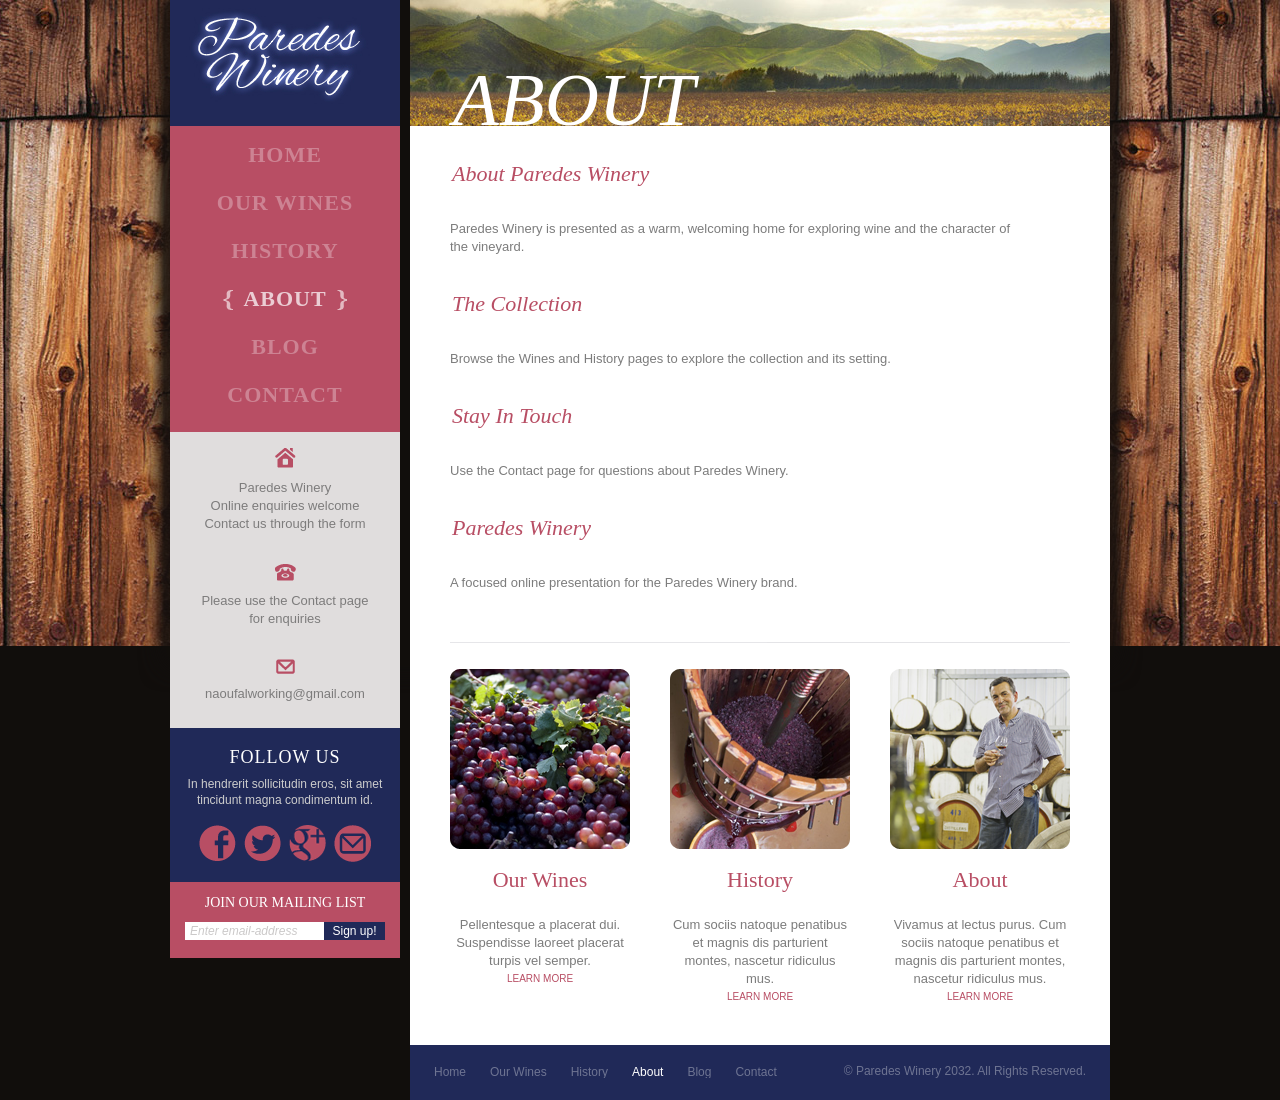
==== about.html @ c5596a62 "Prepare Paredes Winery site for deployment" ====
<!DOCTYPE HTML>
<html>
<head>
	<meta charset="UTF-8">
	<meta name="viewport" content="width=device-width, initial-scale=1">
	<title>About - Paredes Winery</title>
	<link rel="stylesheet" href="css/style.css" type="text/css">
</head>
<body>
	<div id="background">
		<div id="page">
			<div id="sidebar">
				<a href="index.html" class="logo"><img src="images/logo.jpg" alt=""></a>
				<ul>
					<li>
						<span><a href="index.html">home</a></span>
					</li>
					<li>
						<span><a href="wines.html">our wines</a></span>
					</li>
					<li>
						<span><a href="history.html">history</a></span>
					</li>
					<li class="selected">
						<span><a href="about.html">about</a></span>
					</li>
					<li>
						<span><a href="blog.html">blog</a></span>
					</li>
					<li>
						<span><a href="contact.html">contact</a></span>
					</li>
				</ul>
				<div class="contact">
					<ul>
						<li class="address">
							<span>address</span>
							<ul>
								<li>
									Paredes Winery
								</li>
								<li>
									Online enquiries welcome
								</li>
								<li>
									Contact us through the form
								</li>
							</ul>
						</li>
						<li class="contactInfo">
							<span>contact info</span>
							<ul>
								<li>
									Please use the Contact page
								</li>
								<li>
									for enquiries
								</li>
							</ul>
						</li>
						<li class="mail">
							<span>email</span>
							<ul>
								<li>
									<a href="mailto:naoufalworking@gmail.com">naoufalworking@gmail.com</a>
								</li>
							</ul>
						</li>
					</ul>
				</div>
				<div class="connect">
					<b>follow us</b>
					<p>
						In hendrerit sollicitudin eros, sit amet tincidunt magna condimentum id.
					</p>
					<ul>
						<li id="facebook">
							<a href="contact.html">contact</a>
						</li>
						<li id="twitter">
							<a href="contact.html">contact</a>
						</li>
						<li id="googleplus">
							<a href="contact.html">contact</a>
						</li>
						<li id="connectemail">
							<a href="mailto:naoufalworking@gmail.com">email</a>
						</li>
					</ul>
				</div>
				<div class="newsletter">
					<b>join our mailing list</b>
					<form action="contact.html">
						<input type="text" name="email" value="Enter email-address" id="email">
						<input type="submit" name="submit1" value="Sign up!" id="submit1">
					</form>
				</div>
			</div>
			<div id="content">
				<div id="header">
					<img src="images/mountains.jpg" alt="">
					<h1>about</h1>
				</div>
				<div id="body">
					<h3>About Paredes Winery</h3>
					<p>
						Paredes Winery is presented as a warm, welcoming home for exploring wine and the character of the vineyard.
					</p>
					<h3>The collection</h3>
					<p>
						Browse the Wines and History pages to explore the collection and its setting.
					</p>
					<h3>Stay in touch</h3>
					<p>
						Use the Contact page for questions about Paredes Winery.
					</p>
					<h3>Paredes Winery</h3>
					<p>
						A focused online presentation for the Paredes Winery brand.
					</p>
					<div class="section">
						<ul>
							<li>
								<a href="wines.html" class="figure"><img src="images/our-wines.png" alt=""></a>
								<h3>our wines</h3>
								<p>
									Pellentesque a placerat dui. Suspendisse laoreet placerat turpis vel semper.
								</p>
								<a href="wines.html" class="more">learn more</a>
							</li>
							<li>
								<a href="history.html" class="figure"><img src="images/history.png" alt=""></a>
								<h3>history</h3>
								<p>
									Cum sociis natoque penatibus et magnis dis parturient montes, nascetur ridiculus mus.
								</p>
								<a href="history.html" class="more">learn more</a>
							</li>
							<li>
								<a href="about.html" class="figure"><img src="images/about.png" alt=""></a>
								<h3>about</h3>
								<p>
									Vivamus at lectus purus. Cum sociis natoque penatibus et magnis dis parturient montes, nascetur ridiculus mus.
								</p>
								<a href="about.html" class="more">learn more</a>
							</li>
						</ul>
					</div>
				</div>
				<div id="footer">
					<ul>
						<li>
							<a href="index.html">home</a>
						</li>
						<li>
							<a href="wines.html">our wines</a>
						</li>
						<li>
							<a href="history.html">history</a>
						</li>
						<li class="selected">
							<a href="about.html">about</a>
						</li>
						<li>
							<a href="blog.html">blog</a>
						</li>
						<li>
							<a href="contact.html">contact</a>
						</li>
					</ul>
					<p>
						&copy; <a href="">Paredes Winery</a> 2032. All Rights Reserved.
					</p>
				</div>
			</div>
		</div>
	</div>
</body>
</html>
---- css/style.css ----
body {
	background: #110e0c url(../images/bg-wooden.jpg) repeat-x top center;
	font-family: Arial, Helvetica, sans-serif;
	font-size: 13px;
	line-height: 1;
	margin: 0;
	min-width: 0;
	padding: 0;
}
#background {
	background: url(../images/bg-page.png) no-repeat top center;
	margin: 0;
	padding: 0;
}
#page {
	margin: 0 auto;
	overflow: hidden;
	padding: 0 10px;
	width: 940px;
}
#sidebar {
	background: #b84e64;
	float: left;
	margin: 0 10px 0 0;
	padding: 0;
	width: 230px;
}
#sidebar a.logo {
	display: block;
	margin: 0;
	padding: 0;
}
#sidebar a.logo img {
	border: 0;
	display: block;
}
#sidebar div {
	margin: 0;
	padding: 0;
}
#sidebar ul {
	margin: 0;
	padding: 0;
}
#sidebar ul li {
	list-style: none;
	margin: 0;
	padding: 0;
}
#sidebar > ul {
	padding: 18px 10px 0;
}
#sidebar > ul li {
	height: 20px;
	margin: 0 0 28px;
	text-align: center;
}
#sidebar > ul li a {
	color: #cd8393;
	font-family: Georgia, serif;
	font-size: 22px;
	font-weight: bold;
	height: 22px;
	letter-spacing: 1px;
	margin: 0;
	padding: 0;
	text-decoration: none;
	text-transform: uppercase;
	width: auto;
}
#sidebar > ul li a:hover {
	color: #ebcdd4;
}
#sidebar > ul li.selected span {
	background: url(../images/brace-left.png) no-repeat bottom left;
	display: inline-block;
	margin: 0;
	padding: 0 0 0 20px;
}
#sidebar > ul li.selected a {
	background: url(../images/brace-right.png) no-repeat bottom right;
	color: #ebcdd4;
	display: inline-block;
	padding: 0 20px 0 0;
}
#sidebar .contact {
	background: #e0dddd;
}
#sidebar .contact ul li {
	padding: 15px 10px;
	text-align: center;
}
#sidebar .contact > ul {
	padding: 0 0 10px;
}
#sidebar .contact ul ul li {
	color: #7d7c7c;
	line-height: 18px;
	padding: 0;
}
#sidebar .contact ul li span {
	background: url(../images/icons.png) no-repeat;
	display: block;
	margin: 0 auto 10px;
	padding: 0;
	text-indent: -99999px;
	width: 21px;
}
#sidebar .contact ul li.address span {
	background-position: -8px -198px;
	height: 22px;
}
#sidebar .contact ul li.contactInfo span {
	background-position: -8px -240px;
	height: 19px;
}
#sidebar .contact ul li.mail span {
	background-position: -8px -279px;
	height: 17px;
}
#sidebar .contact ul ul li a {
	color: #7d7c7c;
	text-decoration: none;
}
#sidebar .contact ul ul li a:hover {
	color: #000;
}
#sidebar .connect {
	background: #202958;
	padding: 20px 0;
}
#sidebar .connect b {
	color: #fff;
	display: block;
	font-family: Georgia, serif;
	font-size: 18px;
	font-weight: normal;
	letter-spacing: 1px;
	margin: 0;
	padding: 0 10px 10px;
	text-align: center;
	text-transform: uppercase;
}
#sidebar .connect p {
	color: #ccc;
	font-size: 12px;
	line-height: 16px;
	margin: 0;
	padding: 0 10px;
	text-align: center;
}
#sidebar .connect ul {
	overflow: hidden;
	padding: 17px 21px 0 29px;
}
#sidebar .connect ul li {
	float: left;
	margin: 0 8px 0 0;
}
#sidebar .connect ul li a {
	background: url(../images/icons.png) no-repeat;
	display: block;
	height: 37px;
	text-indent: -99999px;
	width: 37px;
}
#sidebar .connect ul #facebook a {
	background-position: 0 0;
}
#sidebar .connect ul #facebook a:hover {
	background-position: -42px 0;
}
#sidebar .connect ul #twitter a {
	background-position: 0 -47px;
}
#sidebar .connect ul #twitter a:hover {
	background-position: -42px -47px;
}
#sidebar .connect ul #googleplus a {
	background-position: 0 -94px;
}
#sidebar .connect ul #googleplus a:hover {
	background-position: -42px -94px;
}
#sidebar .connect ul #connectemail a {
	background-position: 0 -141px;
}
#sidebar .connect ul #connectemail a:hover {
	background-position: -42px -141px;
}
#sidebar .newsletter {
	padding: 14px 0 18px;
}
#sidebar .newsletter b {
	color: #fff;
	display: block;
	font-family: Georgia, serif;
	font-size: 14px;
	font-weight: normal;
	margin: 0;
	padding: 0 10px;
	text-align: center;
	text-transform: uppercase;
}
#sidebar .newsletter form {
	margin: 0 auto;
	padding: 12px 0 18px;
	width: 200px;
}
#sidebar .newsletter form #email {
	color: #cbc9c9;
	background: #fff;
	border: 0;
	display: block;
	float: left;
	font-family: Arial, Helvetica, sans-serif;
	font-size: 12px;
	font-style: italic;
	height: 18px;
	line-height: 18px;
	margin: 0;
	padding: 0 5px;
	width: 129px;
}
#sidebar .newsletter form #submit1 {
	background: #202958;
	border: 0;
	color: #fff;
	display: block;
	float: left;
	font-family: Arial, Helvetica, sans-serif;
	font-size: 12px;
	height: 18px;
	line-height: 18px;
	margin: 0;
	padding: 0;
	text-align: center;
	width: 61px;
}
#content {
	background: #fff;
	float: left;
	margin: 0;
	padding: 0;
	width: 700px;
}
#content #header {
	margin: 0;
	padding: 0;
	position: relative;
	width: 700px;
}
#content #header h1 {
	color: #fff;
	bottom: -11px;
	font-family: Georgia, serif;
	font-size: 75px;
	font-style: italic;
	font-weight: normal;
	left: 43px;
	margin: 0;
	padding: 0;
	position: absolute;
	text-transform: uppercase;
	z-index: 3;
}
#content #header img {
	display: block;
}
#content #header div {
	background: url(../images/bg-transparent.png) repeat-x left bottom;
	bottom: 0;
	left: 0;
	margin: 0;
	padding: 0;
	overflow: hidden;
	position: absolute;
	width: 700px;
	z-index: 3;
}
#content #header div i {
	color: #fff;
	display: block;
	float: left;
	font-family: Georgia, serif;
	font-size: 40px;
	line-height: 32px;
	margin: 0;
	padding: 225px 0 0 54px;
	width: 372px;
}
#content #header div i .more {
	background: url(../images/icons.png) no-repeat 0 -355px;
	color: #eee778;
	font-size: 24px;
	margin: 0;
	padding: 0 0 0 35px;
	text-decoration: none;
	text-transform: capitalize;
}
#content #header div i .more:hover {
	text-decoration: underline;
}
#content #header div img {
	display: block;
	float: right;
}
#content #body {
	margin: 0;
	overflow: hidden;
	padding: 0 0 24px;
}
#content #body .header {
	margin: 0;
	overflow: hidden;
	padding: 0;
}
#content #body .header div {
	float: left;
	margin: 0;
	padding: 0;
	position: relative;
	width: 350px;
}
#content #body .header div img {
	display: block;
}
#content #body .header div div, #content #body .header div i {
	display: block;
	margin: 0;
	padding: 0;
	position: absolute;
	z-index: 3;
}
#content #body .header div div {
	background: url(../images/bg-transparent2.png) repeat;
	border-radius: 10px;
	bottom: 20px;
	left: 0;
	padding: 20px;
	width: 195px;
}
#content #body .header div div p, #content #body .header div div b {
	color: #fff;
	font-family: Georgia, serif;
	font-size: 17px;
	font-style: italic;
	line-height: 18px;
	margin: 0;
	padding: 0;
}
#content #body .header div div p {
	padding: 15px 0;
}
#content #body .header div div b {
	font-size: 26px;
	font-weight: normal;
}
#content #body .header div div a {
	background: url(../images/icons.png) no-repeat 0 -383px;
	color: #b84e64;
	font-family: Georgia, serif;
	font-size: 18px;
	font-style: italic;
	line-height: 18px;
	margin: 0;
	padding: 0 0 0 27px;
	text-decoration: none;
	text-transform: capitalize;
}
#content #body .header div div a:hover {
	text-decoration: underline;
}
#content #body .header div i {
	background: url(../images/bg-transparent3.png) repeat;
	border-radius: 10px;
	bottom: 8px;
	color: #fff;
	font-family: Georgia, serif;
	font-size: 32px;
	left: 22px;
	margin: 0;
	padding: 5px 15px;
	width: 276px;
}
#content #body .header div i a {
	background: url(../images/icons.png) no-repeat 0 -400px;
	color: #eee778;
	font-size: 18px;
	margin: 0;
	padding: 0 0 0 27px;
	text-decoration: none;
	text-transform: capitalize;
}
#content #body .header div i a:hover {
	text-decoration: underline;
}
#content #body .body {
	margin: 0;
	padding: 0;
}
#content #body p {
	color: #7c7c7c;
	font-size: 13px;
	line-height: 18px;
	margin: 0;
	padding: 0;
}
#content #body p a {
	color: #7c7c7c;
	text-decoration: underline;
}
#content #body p a:hover {
	color: #b84e64;
}
#content #body .body ul {
	margin: 0;
	overflow: hidden;
	padding: 27px 0;
}
#content #body .body ul li {
	float: left;
	list-style: none;
	margin: 0 0 0 40px;
	padding: 0;
	text-align: center;
	width: 180px;
}
#content #body .body ul li a.figure {
	display: block;
	margin: 0;
	padding: 0;
}
#content #body .body ul li a.figure:hover {
	opacity: 0.8;
}
#content #body .body ul li a.figure img {
	border: 0;
	display: block;
}
#content #body .body ul li h3 {
	color: #b84e64;
	font-family: Georgia, serif;
	font-size: 22px;
	font-weight: normal;
	margin: 0;
	padding: 20px 0 25px;
	text-align: center;
	text-transform: capitalize;
}
#content #body .body ul li p {
	text-align: center;
}
#content #body .body ul li a.more {
	color: #b84e64;
	font-size: 10px;
	line-height: 18px;
	text-decoration: none;
	text-transform: uppercase;
}
#content #body .body ul li a.more:hover {
	text-decoration: underline;
}
#content #body .footer {
	margin: 0;
	overflow: hidden;
	padding: 0;
}
#content #body .footer div h2 {
	border-bottom: 1px solid #e6e6e9;
	border-top: 1px solid #e6e6e9;
	color: #b84e64;
	font-family: Georgia, serif;
	font-size: 22px;
	font-weight: normal;
	height: 13px;
	line-height: 13px;
	margin: 0;
	padding: 20px 0 25px;
	text-align: center;
	text-transform: capitalize;
}
#content #body .footer .featured {
	float: left;
	height: 314px;
	margin: 0 0 0 24px;
	padding: 0;
	position: relative;
	width: 198px;
}
#content #body .footer .featured h2 {
	margin: 0 0 0 16px;
	width: 180px;
}
#content #body .footer .featured a {
	display: block;
	left: 0;
	position: absolute;
	top: 44px;
}
#content #body .footer .featured a:hover {
	opacity: 0.8;
}
#content #body .footer .featured a img {
	border: 0;
	display: block;
}
#content #body .footer .article {
	float: left;
	margin: 0;
	padding: 0 0 0 36px;
	width: 400px;
}
#content #body .footer .article ul {
	border-bottom: 1px solid #e6e6e9;
	margin: 0;
	padding: 0 0 15px;
}
#content #body .footer .article ul li {
	list-style: none;
	margin: 0;
	overflow: hidden;
	padding: 18px 0 0;
}
#content #body .footer .article ul li img {
	display: block;
	float: left;
	width: 90px;
}
#content #body .footer .article ul li div {
	float: left;
	margin: 0;
	padding: 0 0 0 15px;
	width: 295px
}
#content #body .footer .article ul li div h3 {
	color: #b84e64;
	font-size: 12px;
	line-height: 18px;
	margin: 0;
	padding: 0;
	text-transform: uppercase;
}
#content #body .footer .article ul li div h3 a {
	color: #b84e64;
	text-decoration: none;
}
#content #body .footer .article ul li div small {
	color: #b84e64;
	display: block;
	font-size: 10px;
	margin: 0;
	padding: 0;
	text-transform: uppercase;
}
#content #body .footer .article ul li div p {
	color: #7c7c7c;
	font-size: 13px;
	line-height: 18px;
	margin: 0;
	padding: 10px 0 0;
}
#content #body .footer .article ul li div p a {
	color: #b84e64;
}
#content #body .footer .article ul li div a.more {
	color: #b84e64;
	font-size: 10px;
	text-transform: uppercase;
	text-decoration: none;
}
#content #body .footer .article ul li div h3 a:hover, #content #body .footer .article ul li div p a:hover, #content #body .footer .article ul li div a.more:hover {
	text-decoration: underline;
}
#content #body > h3 {
	color: #b84e64;
	font-family: Georgia, serif;
	font-size: 22px;
	font-style: italic;
	font-weight: normal;
	margin: 0;
	padding: 37px 0 35px 42px;
	text-transform: capitalize;
}
#content #body > p {
	padding: 0 80px 0 40px;
}
#content #body > p span {
	display: block;
	margin: 0;
	padding: 0 0 20px;
}
#content #body > ul {
	margin: 0;
	overflow: hidden;
	padding: 10px 5px 0;
}
#content #body > ul li {
	float: left;
	list-style: none;
	margin: 0;
	padding: 0 0 20px;
	text-align: center;
	width: 230px;
}
#content #body > ul li a.figure {
	display: block;
}
#content #body > ul li a.figure:hover {
	opacity: 0.8;
}
#content #body > ul li a.figure img {
	border: 0;
	display: block;
}
#content #body > ul li h3 {
	color: #b84e64;
	font-family: Georgia, serif;
	font-size: 22px;
	font-weight: normal;
	margin: 0;
	padding: 0 0 25px;
	text-align: center;
}
#content #body > ul li p {
	text-align: center;
	padding: 0 25px;
}
#content #body > ul li p a {
	color: #b84e64;
}
#content #body > ul li p a:hover {
	color: #dc2f53;
}
#content #body > ul li a.more {
	color: #b84e64;
	font-size: 10px;
	line-height: 18px;
	text-decoration: none;
	text-transform: uppercase;
}
#content #body > ul li a.more:hover {
	text-decoration: underline;
}
#content #body > img {
	display: block;
	margin: 20px 0 0 40px;
	padding: 0;
}
#content #body .section {
	margin: 0;
	padding: 50px 0 0;
}
#content #body .section ul {
	background: url(../images/border.gif) no-repeat top center;
	margin: 0;
	overflow: hidden;
	padding: 27px 0 15px;
}
#content #body .section ul li {
	float: left;
	list-style: none;
	margin: 0 0 0 40px;
	padding: 0;
	text-align: center;
	width: 180px;
}
#content #body .section ul li a.figure {
	display: block;
	margin: 0;
	padding: 0;
}
#content #body .section ul li a.figure:hover {
	opacity: 0.8;
}
#content #body .section ul li a.figure img {
	border: 0;
	display: block;
}
#content #body .section ul li h3 {
	color: #b84e64;
	font-family: Georgia, serif;
	font-size: 22px;
	font-weight: normal;
	margin: 0;
	padding: 20px 0 25px;
	text-align: center;
	text-transform: capitalize;
}
#content #body .section ul li p {
	text-align: center;
}
#content #body .section ul li a.more {
	color: #b84e64;
	font-size: 10px;
	line-height: 18px;
	text-decoration: none;
	text-transform: uppercase;
}
#content #body .section ul li a.more:hover {
	text-decoration: underline;
}
#content #body .blog {
	float: left;
	margin: 0 0 0 40px;
	padding: 0;
	width: 400px;
}
#content #body .blog div {
	border-top: 1px solid #e6e6e9;
	margin: 0;
	overflow: hidden;
	padding: 37px 0;
}
#content #body .blog div:first-child {
	border: 0;
}
#content #body .blog div h3 {
	font-weight: normal;
	margin: 0;
	padding: 0;
}
#content #body .blog div h3 a {
	color: #b84e64;
	font-family: Georgia, serif;
	font-size: 22px;
	font-style: italic;
	text-decoration: none;
	text-transform: capitalize;
}
#content #body .blog div small {
	color: #b84e64;
	font-size: 12px;
	font-style: italic;
	display: block;
	margin: 0;
	padding: 0;
}
#content #body .blog div small a {
	color: #b84e64;
	text-decoration: none;
}
#content #body .blog div a.comment {
	color: #b84e64;
	float: right;
	font-size: 10px;
	text-decoration: none;
	text-transform: uppercase;
}
#content #body .blog a.more {
	background: url(../images/icons.png) no-repeat 0 -427px;
	color: #b84e64;
	font-size: 10px;
	padding: 0 0 0 22px;
	text-decoration: none;
	text-transform: uppercase;
}
#content #body .blog div h3 a:hover, #content #body .blog div small a:hover, #content #body .blog div a.comment:hover, #content #body .blog a.more:hover {
	text-decoration: underline;
}

@media (max-width: 700px) {
	body {
		background-repeat: repeat-y;
	}
	#page {
		box-sizing: border-box;
		padding: 0;
		width: 100%;
	}
	#sidebar, #content {
		float: none;
		margin: 0;
		width: 100%;
	}
	#sidebar > ul {
		display: flex;
		flex-wrap: wrap;
		justify-content: center;
		gap: 8px 14px;
		padding: 18px 10px;
	}
	#sidebar > ul li, #sidebar > ul li.selected {
		height: auto;
		margin: 0;
	}
	#sidebar > ul li a, #sidebar > ul li.selected a {
		font-size: 16px;
		padding: 0;
	}
	#content #header, #content #header div {
		width: 100%;
	}
	#content #header > img {
		height: auto;
		max-width: 100%;
	}
	#content #header div i {
		box-sizing: border-box;
		font-size: 24px;
		line-height: 26px;
		padding: 80px 20px 12px;
		width: 65%;
	}
	#content #header div img {
		height: auto;
		max-width: 35%;
	}
	#content #body .header div, #content #body .body ul li, #content #body .section ul li {
		float: none;
		margin: 0 auto 20px;
		max-width: 100%;
		width: 350px;
	}
	#content #body .header div > img, #content #body .body ul li img, #content #body .section ul li img {
		height: auto;
		max-width: 100%;
	}
	#content #body .header div div, #content #body .header div i {
		box-sizing: border-box;
		max-width: calc(100% - 20px);
	}
	#content #body .footer .featured, #content #body .footer .article, #content #body .blog {
		float: none;
		margin: 0 auto;
		max-width: 100%;
		width: 400px;
	}
	#content #body > h3, #content #body > p {
		padding-left: 20px;
		padding-right: 20px;
	}
	#content #body > img {
		margin-left: auto;
		margin-right: auto;
		max-width: 100%;
	}
	#sidebar .contactInfo li, #sidebar .address li, #sidebar .mail li {
		word-break: break-word;
	}
}
#content #body .blog div p {
	clear: both;
	padding: 0 0 22px;
}
#content #body .blog div img {
	display: block;
	margin: 20px 0;
	padding: 0;
}
#content #body .aside {
	float: left;
	margin: 0 0 0 40px;
	padding: 35px 0 0;
	width: 180px;
}
#content #body .aside h3 {
	border-bottom: 1px solid #e6e6e9;
	border-top: 1px solid #e6e6e9;
	color: #b84e64;
	font-family: Georgia, serif;
	font-size: 22px;
	font-weight: normal;
	height: 53px;
	line-height: 53px;
	margin: 0;
	padding: 0;
	text-align: center;
	text-transform: capitalize;
}
#content #body .aside div, #content #body .aside ul {
	margin: 0;
	padding: 0;
}
#content #body .aside ul li {
	list-style: none;
	margin: 0;
	padding: 0;
}
#content #body .aside .archive > ul {
	padding: 22px 0 22px 14px;
}
#content #body .aside .archive ul li {
	background: url(../images/arrow-right.png) no-repeat 0 5px;
	line-height: 18px;
	padding: 0 0 0 14px;
	text-transform: capitalize;
}
#content #body .aside .archive ul li.expand {
	background: url(../images/arrow-down.png) no-repeat 0 5px;
}
#content #body .aside .archive ul ul ul li {
	background: none;
}
#content #body .aside .archive ul li a {
	color: #7d7c7c;
	text-decoration: none;
}
#content #body .aside .archive ul li a:hover {
	color: #b84e64;
}
#content #body .aside .archive ul ul ul li a:hover {
	color: #b84e64;
}
#content #body .aside .popular {
	text-align: center;
}
#content #body .aside .popular ul li {
	border-top: 1px solid #e6e6e9;
	padding: 17px 0;
}
#content #body .aside .popular ul li:first-child {
	border: 0;
}
#content #body .aside .popular a.figure:hover {
	opacity: 0.8;
}
#content #body .aside .popular a.figure img {
	border: 0;
	padding: 0 0 10px;
}
#content #body .aside .popular h4 {
	font-size: 12px;
	line-height: 18px;
	margin: 0;
	padding: 0;
}
#content #body .aside .popular h4 a {
	color: #b84e64;
	text-decoration: none;
	text-transform: uppercase;
}
#content #body .aside .popular h4 a:hover {
	color: #dc2f53;
}
#content #body .aside .popular small {
	color: #b84e64;
	font-size: 10px;
	text-transform: uppercase;
}
#content #body .aside .popular p {
	padding: 10px 0 0;
	text-align: left;
}
#content #body .aside .popular p a {
	color: #b84e64;
	text-decoration: none;
}
#content #body .aside .popular p a:hover {
	text-decoration: underline;
}
#content #body .aside .featured {
	height: 314px;
	position: relative;
}
#content #body .aside .featured a {
	display: block;
	left: -18px;
	margin: 0;
	padding: 0;
	position: absolute;
	top: 44px;
}
#content #body .aside .featured a:hover {
	opacity: 0.8;
}
#content #body .aside .featured a img {
	border: 0;
	display: block;
}
#content #body form {
	margin: 0;
	padding: 35px 0 0 50px;
	width: 488px;
}
#content #body form label {
	display: block;
	margin: 0 0 20px;
	overflow: hidden;
	padding: 0;
}
#content #body form label span {
	color: #7d7c7c;
	display: block;
	font-size: 13px;
	float: left;
	height: 31px;
	margin: 0;
	padding: 5px 14px 0 0;
	text-align: right;
	text-transform: uppercase;
	width: 74px;
}
#content #body form label input {
	border: 1px solid #d6d6d6;
	background: #fff;
	color: #7d7c7c;
	display: block;
	float: left;
	font-family: Arial, Helvetica, sans-serif;
	font-size: 13px;
	height: 34px;
	line-height: 34px;
	margin: 0;
	padding: 0 5px;
	width: 388px;
}
#content #body form label textarea {
	border: 1px solid #d6d6d6;
	background: #fff;
	color: #7d7c7c;
	display: block;
	float: left;
	font-family: Arial, Helvetica, sans-serif;
	font-size: 13px;
	height: 205px;
	margin: 0;
	overflow: auto;
	padding: 5px;
	width: 388px;
}
#content #body form #submit2 {
	border: 0;
	background: url(../images/button-submit.png) no-repeat top left;
	display: block;
	height: 37px;
	margin: 0 0 0 88px;
	padding: 0;
	width: 101px;
}
#footer {
	background: #202958;
	margin: 0;
	padding: 20px 0;
}
#footer a {
	color: #6e7492;
	font-size: 12px;
	text-align: center;
	text-decoration: none;
	text-transform: capitalize;
}
#footer a:hover {
	color: #fff;
}
#footer ul {
	display: inline-block;
	margin: 0;
	overflow: hidden;
	padding: 0;
}
#footer ul li {
	float: left;
	list-style: none;
	margin: 0 0 0 24px;
	padding: 0;
}
#footer ul li.selected a {
	color: #fff;
}
#footer p {
	color: #6e7492;
	font-size: 12px;
	float: right;
	margin: 0 24px 0 0;
	padding: 0;
}

@media (max-width: 700px) {
	body {
		min-width: 0;
	}
	#page, #sidebar, #content, #content #header, #content #header div {
		box-sizing: border-box;
		width: 100%;
	}
	#page, #sidebar, #content {
		float: none;
		margin: 0;
	}
	#sidebar > ul {
		display: flex;
		flex-wrap: wrap;
		justify-content: center;
		gap: 8px 14px;
		padding: 18px 10px;
	}
	#sidebar > ul li, #sidebar > ul li.selected {
		height: auto;
		margin: 0;
	}
	#sidebar > ul li a, #sidebar > ul li.selected a {
		font-size: 16px;
		padding: 0;
	}
	#content #header > img {
		height: auto;
		max-width: 100%;
	}
	#content #header div i {
		box-sizing: border-box;
		font-size: 24px;
		line-height: 26px;
		padding: 80px 20px 12px;
		width: 65%;
	}
	#content #header div img {
		height: auto;
		max-width: 35%;
	}
	#content #body .header div, #content #body .body ul li, #content #body .section ul li {
		float: none;
		margin: 0 auto 20px;
		max-width: 100%;
		width: 350px;
	}
	#content #body .header div > img, #content #body .body ul li img, #content #body .section ul li img {
		height: auto;
		max-width: 100%;
	}
	#content #body .footer .featured, #content #body .footer .article, #content #body .blog {
		float: none;
		margin: 0 auto;
		max-width: 100%;
		width: 400px;
	}
	#content #body > h3, #content #body > p {
		padding-left: 20px;
		padding-right: 20px;
	}
	#content #body > img {
		margin-left: auto;
		margin-right: auto;
		max-width: 100%;
	}
	#footer {
		text-align: center;
	}
	#footer ul, #footer p {
		float: none;
		margin: 0 auto;
	}
	#footer ul li {
		display: inline-block;
		float: none;
		margin: 0 8px;
	}
}
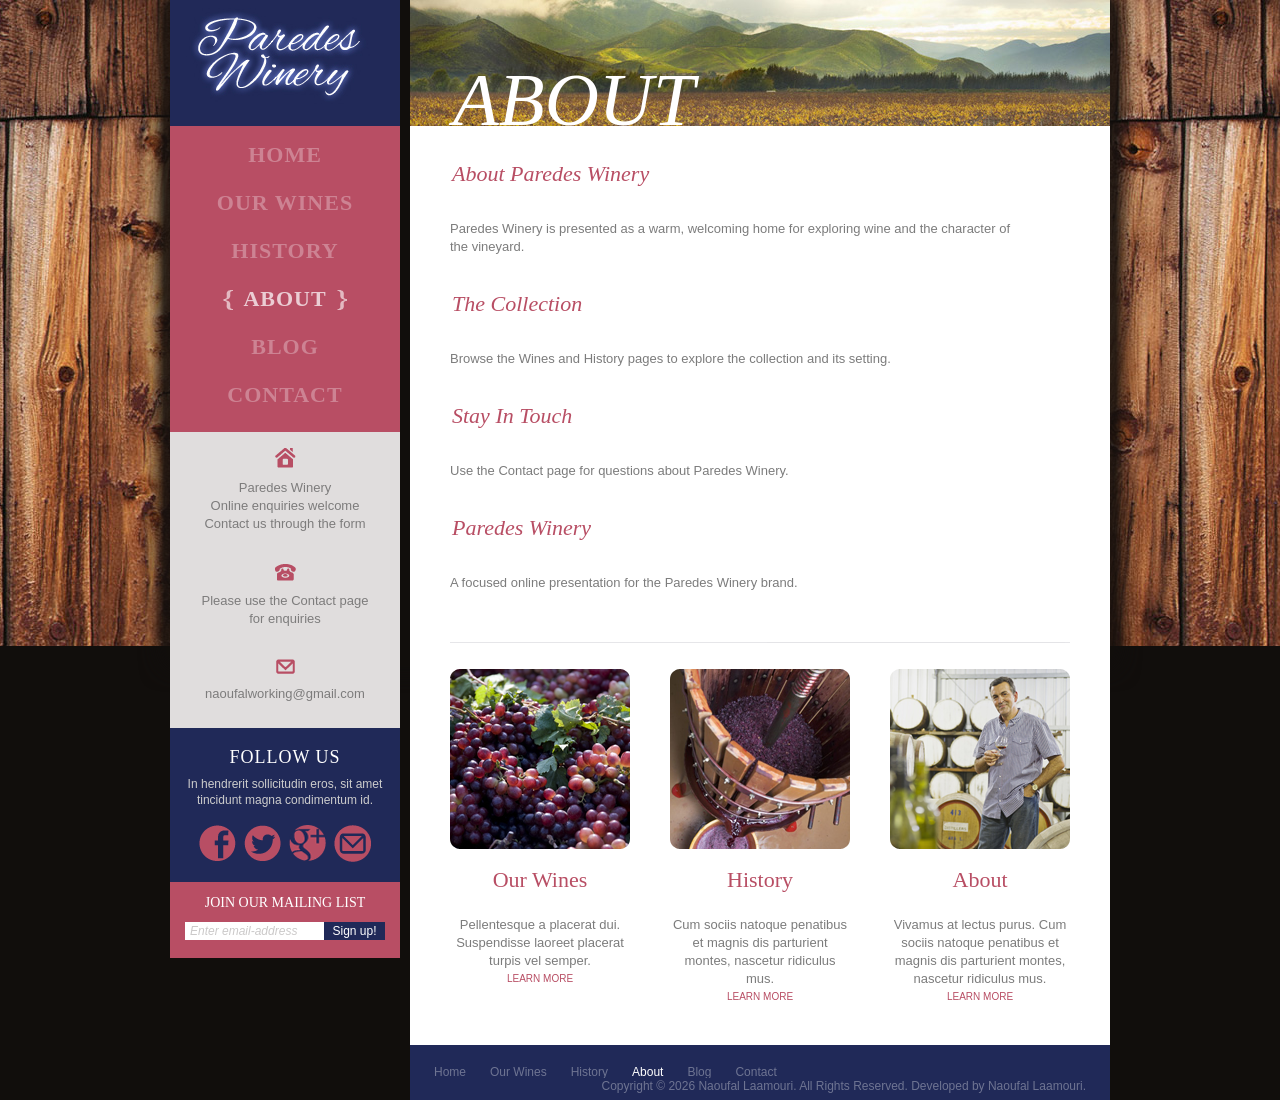
==== commit 910523bc: "Clean Paredes Winery public identity" ====
--- a/about.html
+++ b/about.html
@@ -169,7 +169,7 @@
 						</li>
 					</ul>
 					<p>
-						&copy; <a href="">Paredes Winery</a> 2032. All Rights Reserved.
+						Copyright &copy; 2026 Naoufal Laamouri. All Rights Reserved. Developed by <a href="https://naoufallaamouri.netlify.app/">Naoufal Laamouri</a>.
 					</p>
 				</div>
 			</div>
